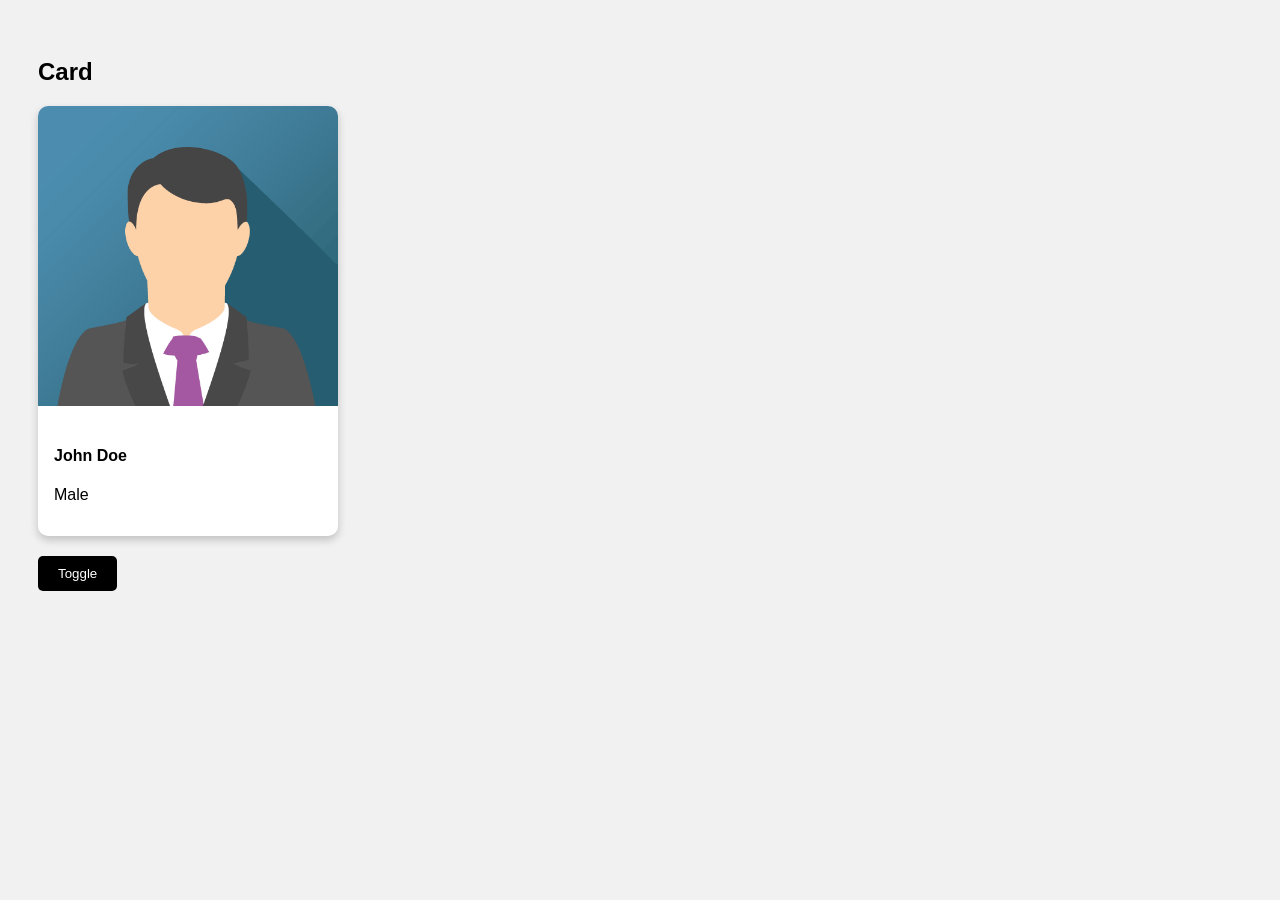
==== src/main/resources/static/index.html @ f6c9e7cc "added toggle" ====
<!DOCTYPE html>
<html lang="en">
<head>
    <meta charset="UTF-8">
    <meta name="viewport" content="width=device-width, initial-scale=1.0">
    <title>Document</title>
    <link rel="stylesheet" href="css/site.css">
</head>
<body>
    <h2>Card</h2>
    <div class="card">
        <img id="userImage" src="john.png" alt="Avatar" style="width:100%">
        <div class="container">
            <h4 id="userName"><b>John Doe</b></h4> 
            <p id="userGender">Male</p> 
        </div>
    </div>
    <button onclick="toggleCard()">Toggle</button>
    <script src="js/site.js"></script>
</body>
</html>
---- src/main/resources/static/css/site.css ----
body{
    font-family: Arial, sans-serif;
    background-color: #f1f1f1;
    padding: 30px;
}

.card{
    width: 300px;
    background-color: white;
    box-shadow: 0 4px 8px rgba(0,0,0,0.2);
    transition: 0.3s;
    border-radius: 10px;
    overflow: hidden;
}

.card:hover{
    box-shadow: 0 8px 16px rgba(0,0,0,0.2);
}

.card img{
    width: 100%;h1 {
    color: red;
}

.card {
    box-shadow: 0 4px 8px 0 rgba(0, 0, 0, 0.2);
    transition: 0.3s;
    width: 40%;
}

.card:hover {
    box-shadow: 0 8px 16px 0 rgba(0, 0, 0, 0.2);
}

.container {
    padding: 2px 16px;
}
    height: 300px;
    object-fit: cover;
}

.container{
    padding: 16px;
}

button{
    margin-top: 20px;
    padding: 10px 20px;
    background-color: black;
    color: white;
    border: none;
    border-radius: 5px;
    cursor: pointer;
}

button:hover{
    background-color: #333;
}
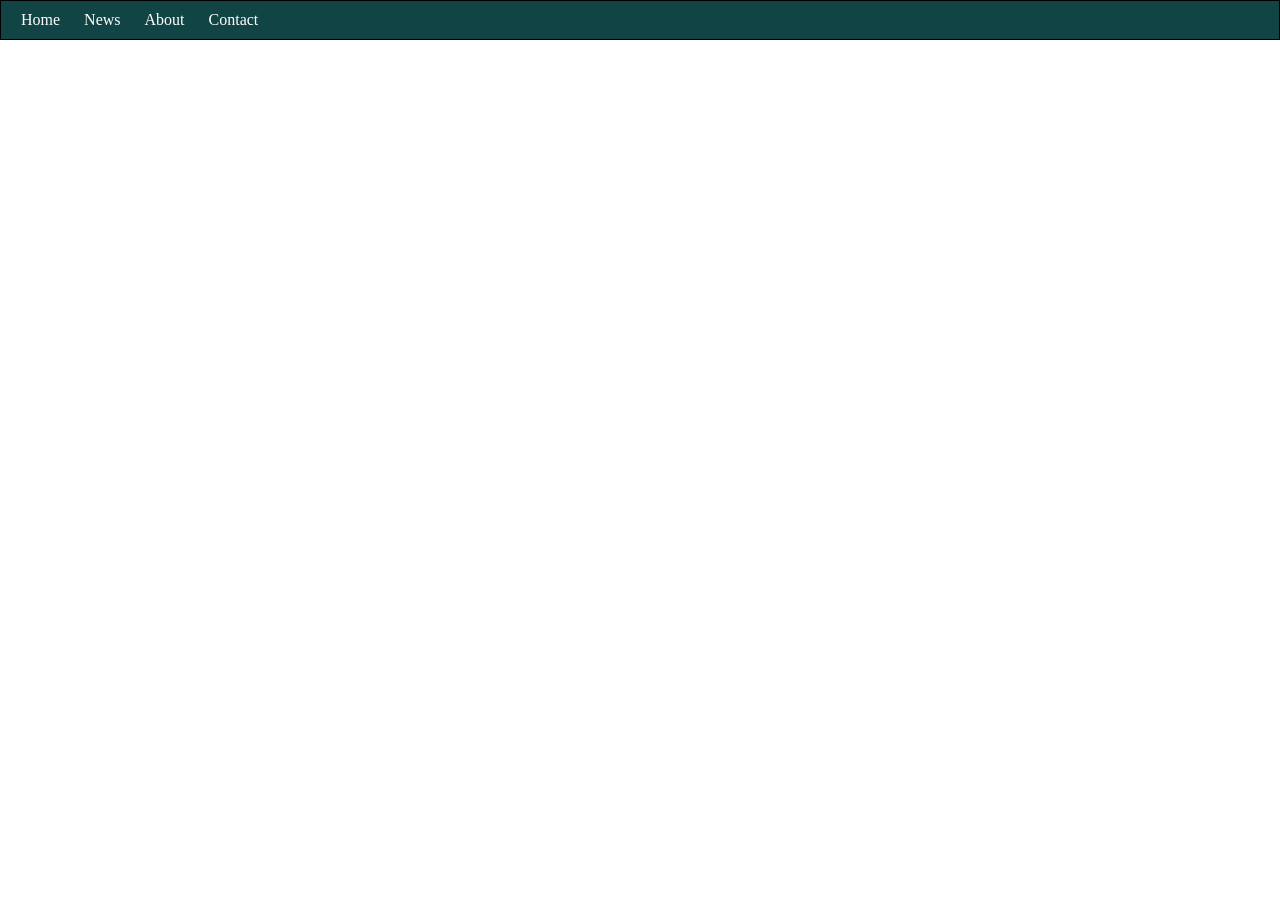
==== commit 64fcb76d: "added navbar" ====
--- a/src/main/resources/static/index.html
+++ b/src/main/resources/static/index.html
@@ -7,7 +7,15 @@
     <link rel="stylesheet" href="css/site.css">
 </head>
 <body>
-    <h2>Card</h2>
+
+    <div class = "navbar">
+        <a href="#">Home</a>
+        <a href="#">News</a>
+        <a href="#">About</a>
+        <a href="#">Contact</a>
+    </div>
+    
+    <!--<h2>Card</h2>
     <div class="card">
         <img id="userImage" src="john.png" alt="Avatar" style="width:100%">
         <div class="container">
@@ -18,4 +26,4 @@
     <button onclick="toggleCard()">Toggle</button>
     <script src="js/site.js"></script>
 </body>
-</html>+</html>-->
--- a/src/main/resources/static/css/site.css
+++ b/src/main/resources/static/css/site.css
@@ -1,4 +1,4 @@
-body{
+/*body{
     font-family: Arial, sans-serif;
     background-color: #f1f1f1;
     padding: 30px;
@@ -18,23 +18,7 @@
 }
 
 .card img{
-    width: 100%;h1 {
-    color: red;
-}
-
-.card {
-    box-shadow: 0 4px 8px 0 rgba(0, 0, 0, 0.2);
-    transition: 0.3s;
-    width: 40%;
-}
-
-.card:hover {
-    box-shadow: 0 8px 16px 0 rgba(0, 0, 0, 0.2);
-}
-
-.container {
-    padding: 2px 16px;
-}
+    width: 100%;
     height: 300px;
     object-fit: cover;
 }
@@ -55,4 +39,30 @@
 
 button:hover{
     background-color: #333;
+}*/
+
+h1 {
+    color: red;
+}
+
+body {
+    margin: 0px;
+    padding: 0px;
+}
+
+.navbar {
+    border: 1px solid #000000;
+    background-color: #144;
+    padding: 10px;
+}
+
+.navbar a{
+    color: #fff;
+    text-decoration: none;
+    padding: 10px;
+}
+
+.navbar a:hover{
+    background-color: #666;
+    padding: 10px;
 }
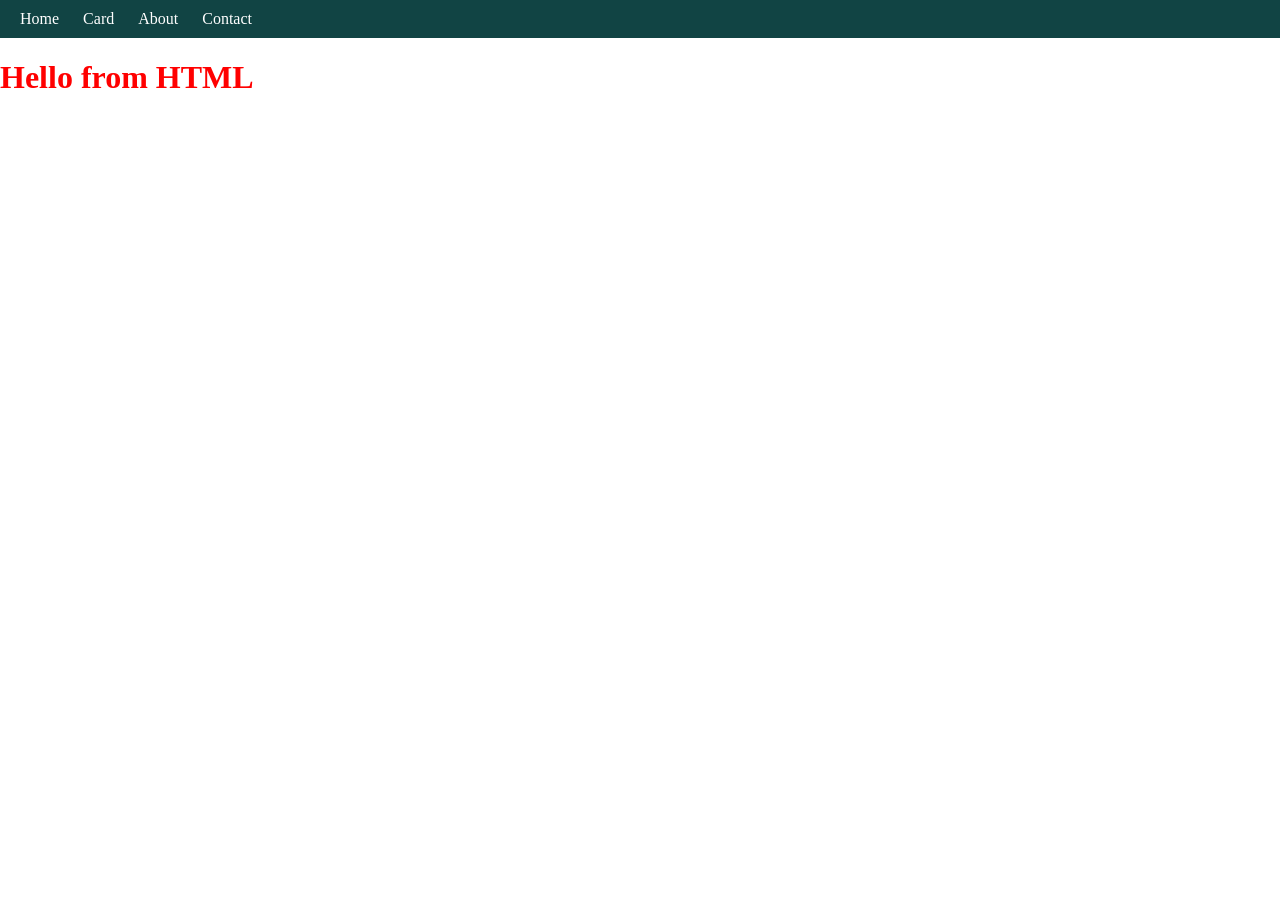
==== commit ed696e78: "added card toggle, randomuser" ====
--- a/src/main/resources/static/index.html
+++ b/src/main/resources/static/index.html
@@ -1,29 +1,31 @@
 <!DOCTYPE html>
 <html lang="en">
+
 <head>
     <meta charset="UTF-8">
     <meta name="viewport" content="width=device-width, initial-scale=1.0">
     <title>Document</title>
     <link rel="stylesheet" href="css/site.css">
 </head>
+
 <body>
-
-    <div class = "navbar">
+    <div class="navbar">
         <a href="#">Home</a>
-        <a href="#">News</a>
+        <a href="card.html">Card</a>
         <a href="#">About</a>
         <a href="#">Contact</a>
     </div>
-    
+    <h1>Hello from HTML</h1>
     <!--<h2>Card</h2>
     <div class="card">
-        <img id="userImage" src="john.png" alt="Avatar" style="width:100%">
+        <img id="userImage" src="johndoe.png" alt="Avatar">
         <div class="container">
-            <h4 id="userName"><b>John Doe</b></h4> 
-            <p id="userGender">Male</p> 
+            <h4 id="userName"><b>John Doe</b></h4>
+            <p id="userGender">Male</p>
         </div>
     </div>
     <button onclick="toggleCard()">Toggle</button>
-    <script src="js/site.js"></script>
+    <script src="js/site.js"></script>-->
 </body>
-</html>-->+
+</html>
--- a/src/main/resources/static/css/site.css
+++ b/src/main/resources/static/css/site.css
@@ -51,7 +51,7 @@
 }
 
 .navbar {
-    border: 1px solid #000000;
+   /* border: 1px solid #000000;*/
     background-color: #144;
     padding: 10px;
 }
@@ -63,6 +63,8 @@
 }
 
 .navbar a:hover{
-    background-color: #666;
-    padding: 10px;
-}+    background-color: yellow;
+    color: black;
+    /* padding: 10px; */
+}
+
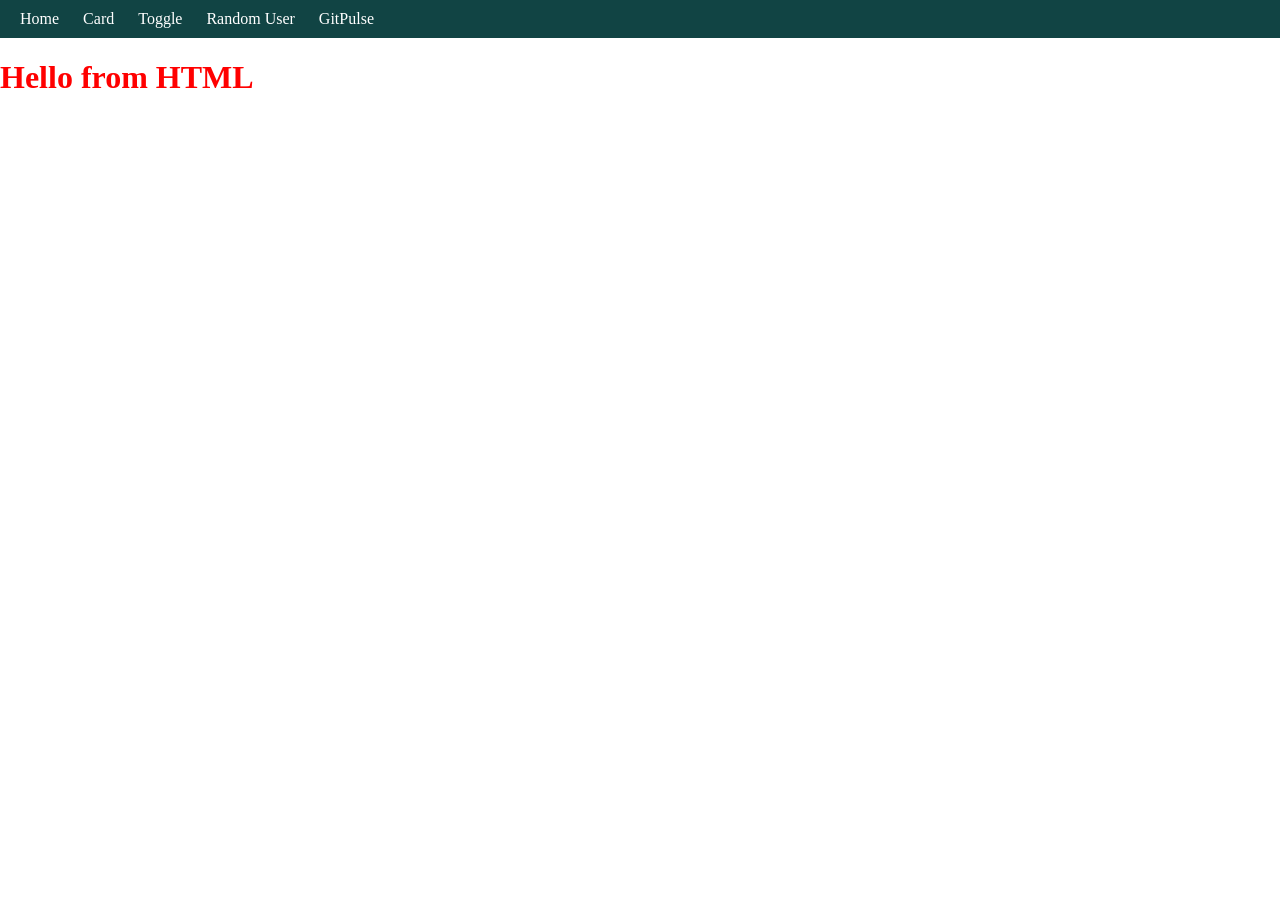
==== commit ec846500: "added gitpulse and modified all html files" ====
--- a/src/main/resources/static/index.html
+++ b/src/main/resources/static/index.html
@@ -10,10 +10,11 @@
 
 <body>
     <div class="navbar">
-        <a href="#">Home</a>
+        <a href="index.html">Home</a>
         <a href="card.html">Card</a>
-        <a href="#">About</a>
-        <a href="#">Contact</a>
+        <a href="toggle.html">Toggle</a>
+        <a href="randomuser.html">Random User</a>
+        <a href="gitpulse.html">GitPulse</a>
     </div>
     <h1>Hello from HTML</h1>
     <!--<h2>Card</h2>
